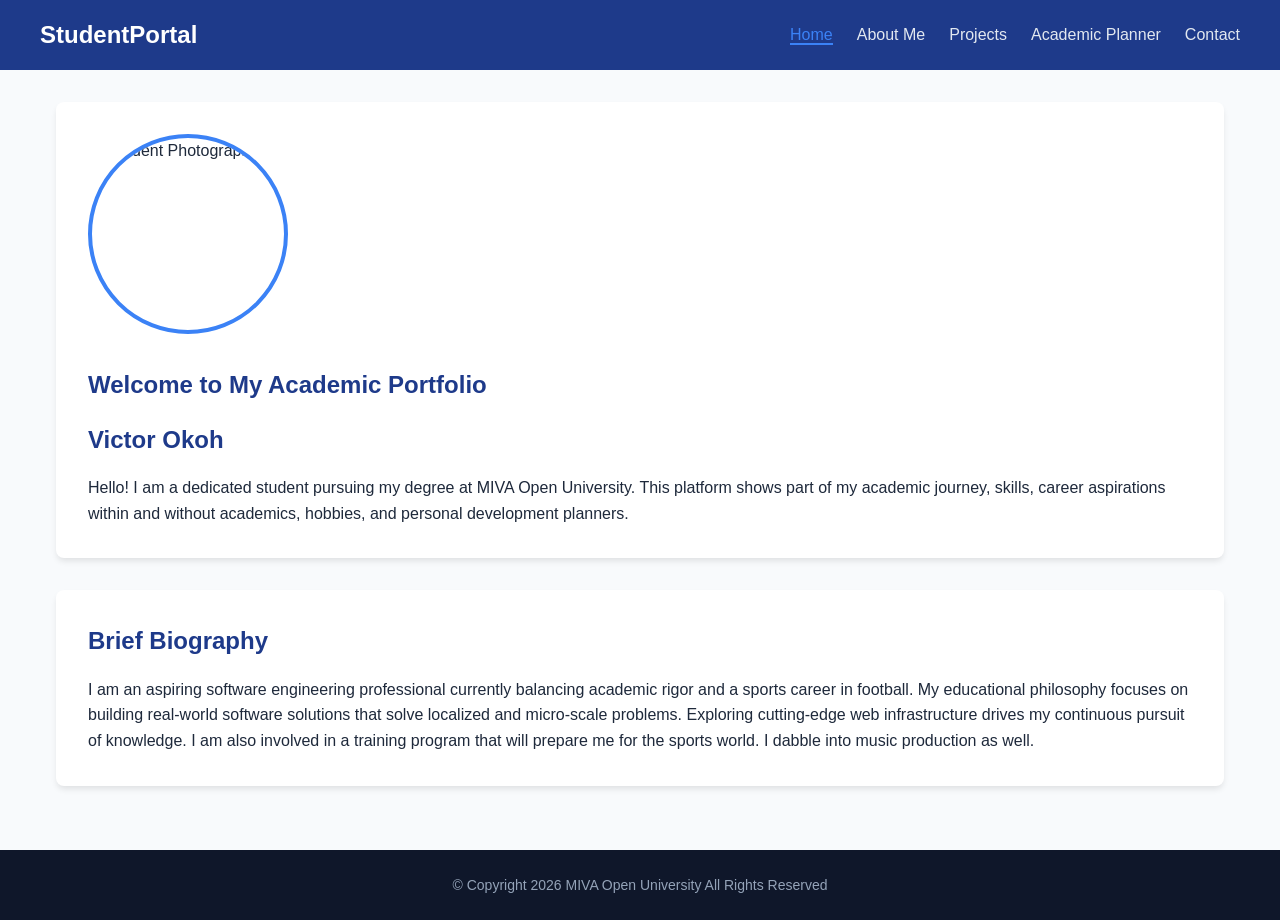
==== index.html @ 91ef620b "Update index.html" ====
<!DOCTYPE html>
<html lang="en">
<head>
    <meta charset="UTF-8">
    <meta name="viewport" content="width=device-width, initial-scale=1.0">
    <title>Academic Portfolio | Home</title>
    <link rel="stylesheet" href="victor css.css">
</head>
<body>
    <header>
        <nav>
            <div class="logo">StudentPortal</div>
            <ul class="nav-links">
                <li><a href="index.html" class="active">Home</a></li>
                <li><a href="victor about me.html">About Me</a></li>
                <li><a href="victor projects.html">Projects</a></li>
                <li><a href="victor academic planner.html">Academic Planner</a></li>
                <li><a href="victor contact.html">Contact</a></li>
            </ul>
        </nav>
    </header>

    <main>
        <section class="hero">
            <!-- Replace placeholder URL with your real uploaded image link later -->
            <img src="file:///C:/Users/HP/Downloads/IMG_3080.jpg" alt="Student Photograph" class="profile-img">
            <div class="hero-text">
                <h1>Welcome to My Academic Portfolio</h1>
                <h2>Victor Okoh</h2>
                <p>Hello! I am a dedicated student pursuing my degree at MIVA Open University. This platform shows part of my academic journey, skills, career aspirations within and without academics, hobbies, and personal development planners.</p>
            </div>
        </section>

        <section>
            <h2>Brief Biography</h2>
            <p>I am an aspiring software engineering professional currently balancing academic rigor and a sports career in football. My educational philosophy focuses on building real-world software solutions that solve localized and micro-scale problems. Exploring cutting-edge web infrastructure drives my continuous pursuit of knowledge. I am also involved in a training program that will prepare me for the sports world. I dabble into music production as well.</p>
        </section>
    </main>

    <footer>
        <p>&copy; Copyright 2026 MIVA Open University All Rights Reserved</p>
    </footer>
</body>
</html>
---- victor css.css ----
/* --- Global Reset & Variables --- */
:root {
    --primary-color: #1e3a8a;
    --secondary-color: #3b82f6;
    --accent-color: #10b981;
    --danger-color: #ef4444;
    --bg-color: #f8fafc;
    --text-color: #1e293b;
    --card-bg: #ffffff;
}

* {
    margin: 0;
    padding: 0;
    box-sizing: border-box;
    font-family: 'Segoe UI', Tahoma, Geneva, Verdana, sans-serif;
}

body {
    background-color: var(--bg-color);
    color: var(--text-color);
    line-height: 1.6;
    display: flex;
    flex-direction: column;
    min-height: 100vh;
}

/* --- Header & Responsive Navigation --- */
header {
    background-color: var(--primary-color);
    padding: 1rem 2rem;
    position: sticky;
    top: 0;
    z-index: 1000;
}

nav {
    display: flex;
    justify-content: space-between;
    align-items: center;
    max-width: 1200px;
    margin: 0 auto;
    flex-wrap: wrap;
}

.logo {
    color: white;
    font-size: 1.5rem;
    font-weight: bold;
}

.nav-links {
    display: flex;
    list-style: none;
    gap: 1.5rem;
}

.nav-links a {
    color: #e2e8f0;
    text-decoration: none;
    font-weight: 500;
    transition: color 0.3s ease;
}

.nav-links a:hover, .nav-links a.active {
    color: var(--secondary-color);
    border-bottom: 2px solid var(--secondary-color);
}

/* --- Main Layout --- */
main {
    flex: 1;
    max-width: 1200px;
    width: 100%;
    margin: 2rem auto;
    padding: 0 1rem;
}

section {
    background: var(--card-bg);
    padding: 2rem;
    border-radius: 8px;
    box-shadow: 0 4px 6px -1px rgba(0,0,0,0.1);
    margin-bottom: 2rem;
}

h1, h2 {
    color: var(--primary-color);
    margin-bottom: 1rem;
}

/* --- Homepage Layout --- */
.hero {
    display: flex;
    align-items: center;
    gap: 2rem;
    flex-wrap: wrap;
}

.profile-img {
    width: 200px;
    height: 200px;
    border-radius: 50%;
    object-fit: cover;
    border: 4px solid var(--secondary-color);
    transition: transform 0.3s ease;
}

.profile-img:hover {
    transform: scale(1.05);
}

/* --- Projects Page Grid --- */
.projects-grid {
    display: grid;
    grid-template-columns: repeat(auto-fit, minmax(300px, 1fr));
    gap: 2rem;
    margin-top: 1.5rem;
}

.project-card {
    background: var(--bg-color);
    border-radius: 8px;
    overflow: hidden;
    box-shadow: 0 2px 4px rgba(0,0,0,0.05);
    transition: translateY 0.3s ease;
}

.project-card:hover {
    transform: translateY(-5px);
}

.project-card img {
    width: 100%;
    height: 200px;
    object-fit: cover;
}

.project-info {
    padding: 1.5rem;
}

.project-info a {
    display: inline-block;
    margin-top: 1rem;
    color: var(--secondary-color);
    text-decoration: none;
    font-weight: bold;
}

/* --- Table & Skills Layout (About Page) --- */
table {
    width: 100%;
    border-collapse: collapse;
    margin: 1.5rem 0;
}

th, td {
    border: 1px solid #cbd5e1;
    padding: 0.75rem;
    text-align: left;
}

th {
    background-color: var(--primary-color);
    color: white;
}

.media-container {
    margin-top: 2rem;
    text-align: center;
}

video {
    max-width: 100%;
    border-radius: 8px;
}

/* --- Planner Interactivity Styling --- */
.planner-form {
    display: flex;
    gap: 1rem;
    margin-bottom: 1.5rem;
}

.planner-form input {
    flex: 1;
    padding: 0.75rem;
    border: 1px solid #cbd5e1;
    border-radius: 4px;
}

.btn {
    background-color: var(--primary-color);
    color: white;
    border: none;
    padding: 0.75rem 1.5rem;
    border-radius: 4px;
    cursor: pointer;
    font-weight: bold;
    transition: background 0.3s;
}

.btn:hover {
    background-color: var(--secondary-color);
}

.task-list {
    list-style: none;
}

.task-item {
    display: flex;
    justify-content: space-between;
    align-items: center;
    background: var(--bg-color);
    padding: 0.75rem 1rem;
    border-radius: 4px;
    margin-bottom: 0.5rem;
    border-left: 4px solid var(--secondary-color);
}

.task-item.completed {
    text-decoration: line-through;
    opacity: 0.6;
    border-left-color: var(--accent-color);
}

.task-actions button {
    margin-left: 0.5rem;
    padding: 0.25rem 0.5rem;
    border: none;
    border-radius: 3px;
    cursor: pointer;
}

.complete-btn { background-color: var(--accent-color); color: white; }
.delete-btn { background-color: var(--danger-color); color: white; }

/* --- Contact Form Styling --- */
.form-group {
    margin-bottom: 1.25rem;
}

.form-group label {
    display: block;
    margin-bottom: 0.5rem;
    font-weight: 500;
}

.form-group input, .form-group textarea {
    width: 100%;
    padding: 0.75rem;
    border: 1px solid #cbd5e1;
    border-radius: 4px;
}

.error-message {
    color: var(--danger-color);
    font-size: 0.875rem;
    margin-top: 0.25rem;
    display: none;
}

/* --- Footer --- */
footer {
    background-color: #0f172a;
    color: #94a3b8;
    text-align: center;
    padding: 1.5rem;
    margin-top: auto;
    font-size: 0.875rem;
}

/* --- Mobile Responsiveness --- */
@media (max-width: 768px) {
    nav {
        flex-direction: column;
        gap: 1rem;
    }
    .nav-links {
        width: 100%;
        justify-content: space-around;
    }
    .hero {
        flex-direction: column;
        text-align: center;
    }
    .planner-form {
        flex-direction: column;
    }
}
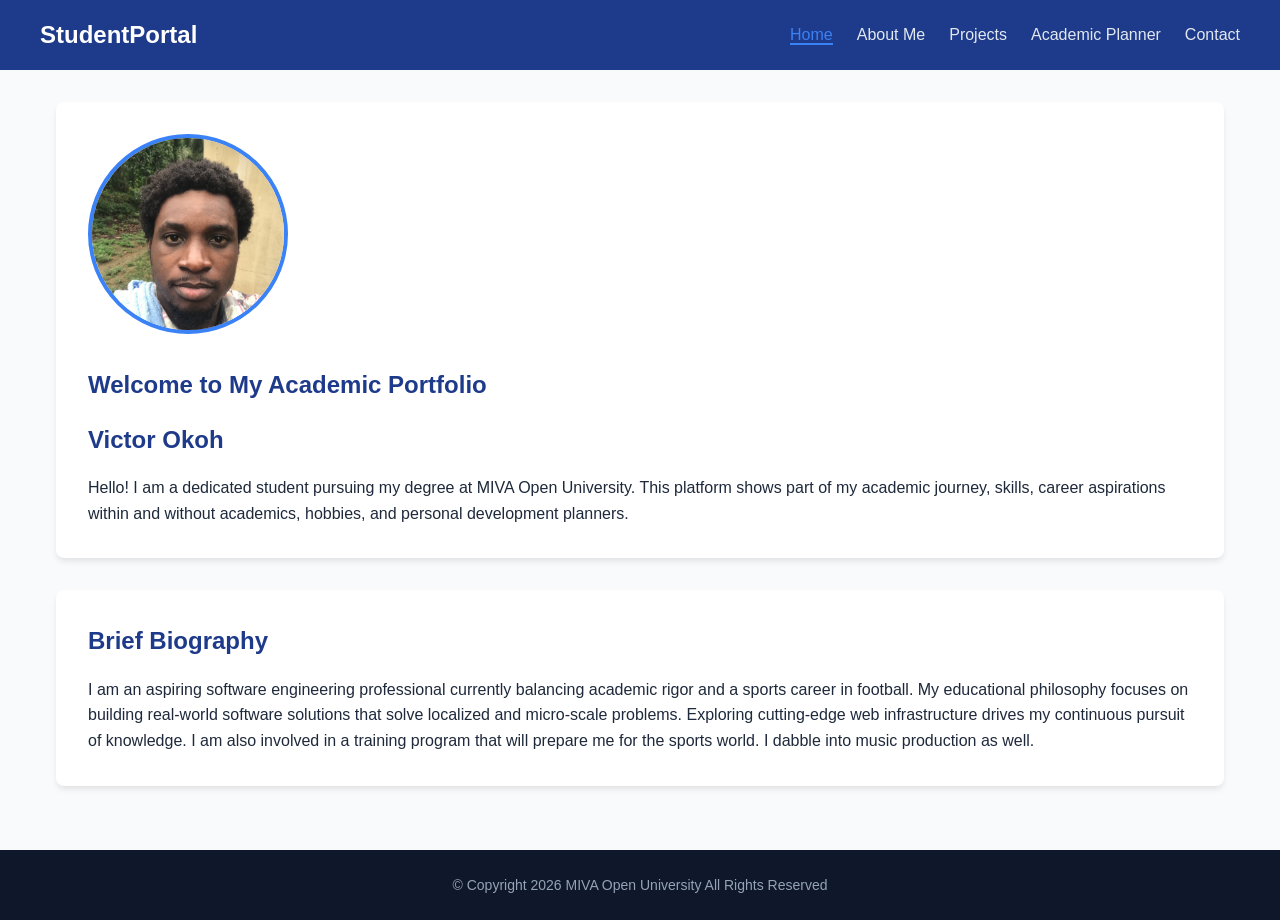
==== commit d83e378a: "Update index.html" ====
--- a/index.html
+++ b/index.html
@@ -23,7 +23,7 @@
     <main>
         <section class="hero">
             <!-- Replace placeholder URL with your real uploaded image link later -->
-            <img src="file:///C:/Users/HP/Downloads/IMG_3080.jpg" alt="Student Photograph" class="profile-img">
+            <img src="IMG_3080.jpg" alt="Student Photograph" class="profile-img">
             <div class="hero-text">
                 <h1>Welcome to My Academic Portfolio</h1>
                 <h2>Victor Okoh</h2>
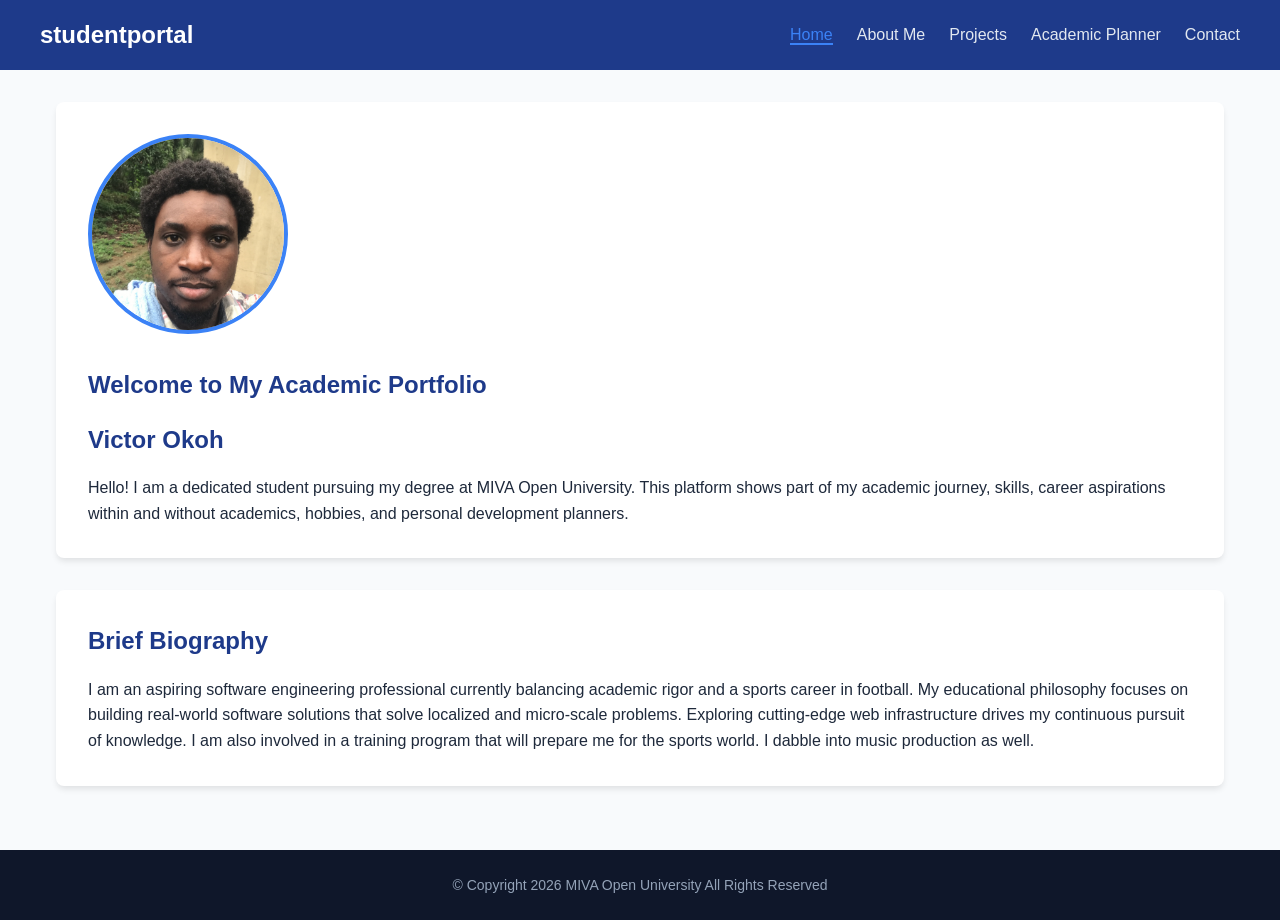
==== commit edeef870: "Update index.html" ====
--- a/index.html
+++ b/index.html
@@ -9,7 +9,7 @@
 <body>
     <header>
         <nav>
-            <div class="logo">StudentPortal</div>
+            <div class="logo">studentportal</div>
             <ul class="nav-links">
                 <li><a href="index.html" class="active">Home</a></li>
                 <li><a href="victor about me.html">About Me</a></li>
